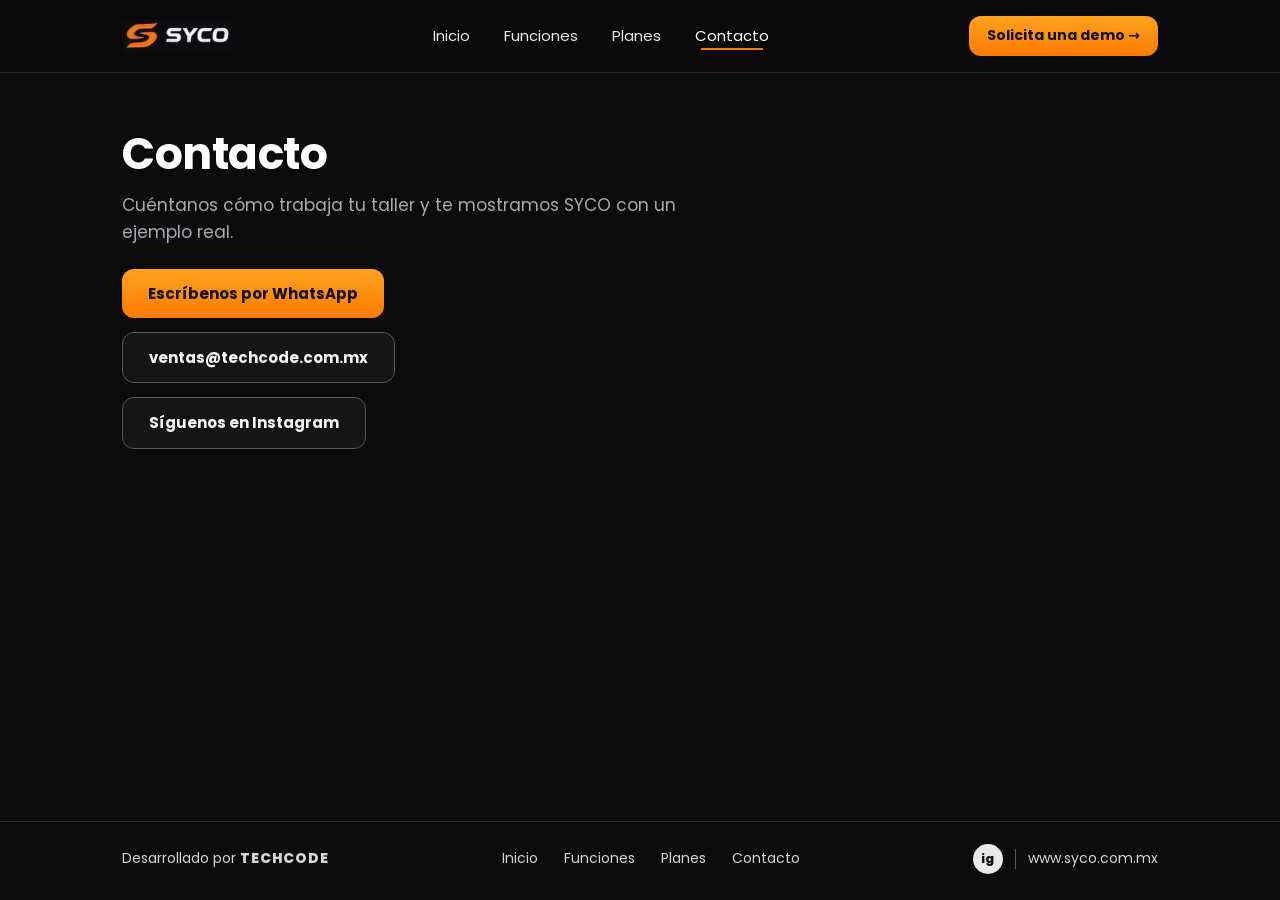
==== contacto.html @ 043d55bd "PW SYCO" ====
<!DOCTYPE html>
<html lang="es"><head><meta charset="utf-8"><meta name="viewport" content="width=device-width, initial-scale=1">
<title>Contacto | SYCO</title><meta name="description" content="SYCO: software de gestión para talleres mecánicos.">
<link rel="icon" href="logo-nav.jpg">
<link href="https://fonts.googleapis.com/css2?family=Poppins:wght@400;500;600;700;800&display=swap" rel="stylesheet">
<link rel="stylesheet" href="style.css"></head><body>
<header><div class="wrap nav"><a href="index.html" class="logo" aria-label="SYCO, inicio"><img src="logo-nav.jpg" alt="SYCO"></a>
<nav><a href="index.html">Inicio</a><a href="funciones.html">Funciones</a><a href="planes.html">Planes</a><a href="contacto.html" class=active>Contacto</a></nav><a class="btn sm" href="contacto.html">Solicita una demo →</a></div></header>
<main><section class="page-head"><div class="wrap"><h1 class="metal">Contacto</h1>
<p>Cuéntanos cómo trabaja tu taller y te mostramos SYCO con un ejemplo real.</p>
<div class="contact-list"><div><a class="btn" href="https://wa.me/524442529506?text=Hola%2C%20quiero%20informaci%C3%B3n%20de%20SYCO">Escríbenos por WhatsApp</a></div>
<!-- CAMBIA el correo -->
<div><a class="btn ghost" href="mailto:ventas@techcode.com.mx">ventas@techcode.com.mx</a></div>
<div><a class="btn ghost" href="https://www.instagram.com/syco.mx/" aria-label="Instagram" target="_blank" rel="noopener noreferrer">Síguenos en Instagram</a></div></div></div></section></main>
<footer><div class="wrap fgrid"><span>Desarrollado por <span class="tc">TECHCODE</span></span>
<nav><a href="index.html">Inicio</a><a href="funciones.html">Funciones</a><a href="planes.html">Planes</a><a href="contacto.html" class=active>Contacto</a></nav>
<div class="footer-site"><a href="https://www.instagram.com/syco.mx/" aria-label="Instagram" target="_blank" rel="noopener noreferrer">ig</a><span class="footer-separator" aria-hidden="true"></span><span>www.syco.com.mx</span></div></div></footer></body></html>
---- style.css ----
:root{--bg:#09090a;--panel:#141518;--line:#2b2d32;--text:#f4f4f5;--muted:#a7aab1;--o:#ff7a00;--o2:#ffa21f;--od:#e66c00;
--metal:linear-gradient(180deg,#fff 0%,#d7d9de 45%,#8f939b 100%);--fire:linear-gradient(100deg,#fff 0%,#c9ccd2 35%,#ff9a1f 70%,#ff6a00 100%)}
*{box-sizing:border-box;margin:0}
html{scroll-behavior:smooth}
body{font-family:'Saira',system-ui,-apple-system,'Segoe UI',Roboto,sans-serif;background:var(--bg);color:var(--text);line-height:1.55;font-size:17px;position:relative;overflow-x:hidden;
background-image:radial-gradient(ellipse at 50% -10%,#24262b 0,transparent 60%)}
/* franjas diagonales como en el logo */
body::before,body::after{content:"";position:fixed;z-index:0;pointer-events:none;width:5px;height:520px;background:var(--o);transform:rotate(38deg);opacity:.85;box-shadow:22px 0 0 -1px #1d1e22,40px 0 0 -2px var(--o)}
body::before{left:-8px;top:-170px}
body::after{right:-8px;bottom:-170px}
header,main,footer{position:relative;z-index:1}
a{color:inherit;text-decoration:none}
:focus-visible{outline:2px solid var(--o);outline-offset:3px}
.wrap{max-width:1080px;margin:0 auto;padding:0 22px}
section{padding:72px 0}
header{position:sticky;top:0;z-index:10;background:rgba(9,9,10,.9);backdrop-filter:blur(8px);border-bottom:1px solid var(--line)}
.nav{display:flex;align-items:center;justify-content:space-between;height:64px}
.logo{display:flex;align-items:center;gap:10px;font-family:'Michroma','Saira',sans-serif;font-style:italic;font-size:20px;letter-spacing:1px;background:var(--metal);-webkit-background-clip:text;background-clip:text;color:transparent}
.logo img{border-radius:50%;border:2px solid var(--o)}
.nav nav{display:flex;gap:22px;align-items:center;font-size:15px;color:var(--muted)}
.nav nav a:hover,.nav nav a.active{color:var(--o)}
.btn{display:inline-block;background:linear-gradient(180deg,var(--o2),var(--o));color:#111;font-weight:700;padding:13px 28px;border-radius:999px;box-shadow:0 6px 22px rgba(255,122,0,.28);transition:transform .15s,box-shadow .15s}
.btn:hover{transform:translateY(-1px);box-shadow:0 10px 28px rgba(255,122,0,.4)}
.btn.ghost{background:transparent;color:var(--text);border:1px solid #484b52;box-shadow:none}
.btn.ghost:hover{border-color:var(--o);color:var(--o)}
.btn.sm{padding:8px 18px;font-size:15px}
/* tipografía */
h1,h2{font-family:'Michroma','Saira',sans-serif;font-style:italic;font-weight:400;line-height:1.12;text-transform:uppercase}
h1{font-size:clamp(28px,5vw,50px)}
h2{font-size:clamp(22px,3.4vw,32px);margin-bottom:12px}
.metal{background:var(--fire);-webkit-background-clip:text;background-clip:text;color:transparent}
.px{display:grid;grid-template-columns:repeat(3,10px);gap:3px;margin-bottom:18px;transform:skewX(-20deg)}
.px i{width:10px;height:10px;background:var(--o)}.px i:nth-child(2),.px i:nth-child(4),.px i:nth-child(6){background:transparent}
.lead{color:var(--muted);margin:20px 0 30px;max-width:46ch;font-size:19px}
.sub{color:var(--muted);max-width:56ch;margin-bottom:36px}
.tagline{letter-spacing:.28em;font-size:13px;color:var(--muted);margin-top:22px}
.actions{display:flex;gap:12px;flex-wrap:wrap}
.note{margin-top:16px;color:var(--muted);font-size:15px}
.hero{padding-top:64px}
.hero .wrap{display:grid;grid-template-columns:1.1fr .9fr;gap:48px;align-items:center}
.phone{justify-self:center;max-width:290px;border:3px solid #34363c;border-radius:30px;overflow:hidden;box-shadow:0 0 0 1px var(--o),0 24px 70px rgba(255,122,0,.22)}
.phone img{display:block;width:100%;height:auto}
.brand{padding:24px 0}
.brand img{width:100%;height:auto;border-radius:6px 36px 6px 36px;border:1px solid var(--line);display:block}
.page-head{padding:56px 0 8px}
.page-head p{color:var(--muted);max-width:56ch;margin-top:14px}
/* tarjetas con esquinas asimétricas */
.card,.plan,.extras div,.steps div.s{background:var(--panel);border:1px solid var(--line);border-radius:6px 26px 6px 26px;padding:26px}
.two{display:grid;grid-template-columns:repeat(auto-fit,minmax(300px,1fr));gap:20px}
.card h3{margin-bottom:10px;color:var(--o2);font-size:20px}
.card ul{list-style:none;padding:0;color:var(--muted);font-size:16px}
.card li,.plan li{padding:4px 0 4px 24px;position:relative}
.card li::before,.plan li::before{content:"✓";position:absolute;left:0;color:var(--o);font-weight:700}
.steps{display:grid;grid-template-columns:repeat(auto-fit,minmax(220px,1fr));gap:24px;counter-reset:s}
.steps div{counter-increment:s;padding-top:14px;border-top:3px solid var(--o)}
.steps div::before{content:counter(s);font-family:'Michroma',sans-serif;font-style:italic;font-size:28px;color:var(--o)}
.steps h3{font-size:19px;margin:6px 0 2px}.steps p{color:var(--muted);font-size:16px}
.plans{display:grid;grid-template-columns:repeat(auto-fit,minmax(230px,1fr));gap:16px}
.plan{display:flex;flex-direction:column}
.plan.hot{border-color:var(--o);box-shadow:0 0 0 1px var(--o),0 18px 50px rgba(255,122,0,.15)}
.plan h3{font-size:22px}
.price{font-size:36px;font-weight:800;margin:8px 0 2px;background:var(--metal);-webkit-background-clip:text;background-clip:text;color:transparent}
.price small{font-size:15px;font-weight:400;color:var(--muted);-webkit-text-fill-color:var(--muted)}
.plan ul{list-style:none;padding:0;margin:16px 0 24px;color:var(--muted);font-size:16px;flex:1}
.plan .btn{text-align:center}
.extras{display:grid;grid-template-columns:repeat(auto-fit,minmax(230px,1fr));gap:16px;margin-top:16px}
.extras div{border-style:dashed;padding:18px 22px}.extras strong{color:var(--o2)}
.incl{margin-top:40px}.incl ul{list-style:none;padding:0;display:flex;flex-wrap:wrap;gap:10px;margin-top:14px}
.incl li{border:1px solid var(--line);border-radius:999px;padding:6px 16px;font-size:15px;color:var(--muted)}
.faq details{border-bottom:1px solid var(--line);padding:16px 0}.faq summary{cursor:pointer;font-weight:700}.faq p{color:var(--muted);margin-top:8px}
.cta{background:linear-gradient(180deg,transparent,#141518);border-top:1px solid var(--line);text-align:center}
.cta p{color:var(--muted);margin:0 auto 26px;max-width:50ch}
.contact-list{display:grid;gap:14px;margin-top:24px;justify-items:start}
footer{padding:30px 0;color:var(--muted);font-size:14px;text-align:center;border-top:1px solid var(--line)}
@media(max-width:820px){.hero .wrap{grid-template-columns:1fr}.nav nav{gap:12px}.nav nav a:not(.btn){font-size:14px}section{padding:52px 0}.logo{font-size:16px}}
@media(max-width:520px){.nav nav a:not(.btn):not(.active){display:none}}
@media(prefers-reduced-motion:reduce){html{scroll-behavior:auto}.btn{transition:none}}

/* ===== Estilo mockup ===== */
body{font-family:'Poppins',system-ui,sans-serif;background:#0b0b0c;background-image:none;min-height:100vh;display:flex;flex-direction:column}
main{flex:1}
body::before,body::after{display:none}
h1,h2{font-family:'Poppins',sans-serif;font-style:normal;text-transform:none;font-weight:700;letter-spacing:-.5px}
.logo{background:none;color:inherit;-webkit-text-fill-color:initial}
.logo img{border:0;border-radius:0;height:34px;width:auto;mix-blend-mode:screen}
.nav{height:72px}
.nav nav{gap:34px;color:#e9e9ea}
.nav nav a.active{color:#fff;box-shadow:0 8px 0 -6px var(--o)}
.nav nav a:hover{color:var(--o)}
.btn{border-radius:12px;padding:13px 26px;font-size:15px;box-shadow:none}
.btn.sm{padding:9px 18px;font-size:14px}
.btn.ghost{border:1px solid #55585f;background:rgba(255,255,255,.04)}
.eyebrow{color:var(--o);font-weight:600;font-size:13px;letter-spacing:.04em;text-transform:uppercase;margin-bottom:14px}
.h-hero{position:relative;padding:48px 0 40px;background:radial-gradient(ellipse at 75% 40%,#1c1d21 0,#0b0b0c 70%)}
.h-hero .wrap{display:grid;grid-template-columns:.95fr 1.05fr;gap:20px;align-items:center}
.h-hero h1{font-size:clamp(34px,5vw,56px);line-height:1.08}
.h-hero h1 em{display:block;font-style:normal;color:var(--o);font-weight:800}
.h-hero .slogan{margin-top:14px;color:#f4f4f5;font-size:16px;font-weight:600;letter-spacing:.08em}
.h-hero .slogan span{color:var(--o);padding:0 5px}
.h-hero .lead{font-size:18px;color:#d3d5d9;max-width:44ch}
.h-hero .shot{width:100%;height:auto;display:block;border-radius:14px;mask-image:linear-gradient(90deg,transparent,#000 14%,#000 94%,transparent)}
.mini{display:flex;gap:22px;flex-wrap:wrap;margin-top:34px;font-size:13px;color:#cfd1d5}
.mini div{display:flex;gap:10px;align-items:center;padding-right:22px;border-right:1px solid #33353a}
.mini div:last-child{border:0}
.mini svg,.ft svg{width:26px;height:26px;stroke:#e6e6e8;fill:none;stroke-width:1.7;stroke-linecap:round;stroke-linejoin:round;flex:none}
.band{border-top:1px solid #1d1e21;padding:44px 0}
.f-wrap{display:grid;grid-template-columns:1fr 3fr;gap:30px;align-items:center}
.f-wrap h2{font-size:30px;margin-bottom:10px}
.f-wrap p{color:#c4c6cb;font-size:15px}
.ftl{display:grid;grid-template-columns:repeat(auto-fit,minmax(150px,1fr));gap:12px}
.ft{background:#131417;border:1px solid #232529;border-radius:12px;padding:18px}
.ft svg{stroke:var(--o);width:30px;height:30px;margin-bottom:12px}
.ft h3{font-size:15px;line-height:1.25;margin-bottom:6px}
.ft p{font-size:12.5px;color:#a7aab1;line-height:1.4}
.opt{display:grid;grid-template-columns:1.05fr 1fr;gap:36px;align-items:center}
.opt img.m{width:100%;height:auto;border-radius:14px;display:block}
.opt h2{font-size:32px}.opt p{color:#c4c6cb}
.chk{list-style:none;padding:0;margin:18px 0 0}
.chk li{padding:6px 0 6px 30px;position:relative}
.chk li::before{content:"✓";position:absolute;left:0;color:var(--o);font-weight:800}
.grow{display:grid;justify-items:center;gap:14px}
.grow svg{width:110px;stroke:var(--o);fill:none;stroke-width:5;stroke-linecap:round;stroke-linejoin:round}
.grow div{border:1px solid #2a2c31;background:#131417;border-radius:14px;padding:22px 24px;font-weight:600;font-size:19px;line-height:1.35}
.pr{display:grid;grid-template-columns:.9fr 3fr;gap:30px;align-items:start}
.pr h2{font-size:34px}.pr p{color:#c4c6cb}
.pr hr{border:0;width:60px;height:3px;background:var(--o);margin:28px 0 8px}
.pr img{width:100%;height:auto;mix-blend-mode:screen}
.cards{display:grid;grid-template-columns:repeat(auto-fit,minmax(190px,1fr));gap:14px}
.pc{background:#131417;border:1px solid #2a2c31;border-radius:14px;padding:22px;position:relative;display:flex;flex-direction:column}
.pc.hot{border:2px solid var(--o);box-shadow:0 0 40px rgba(255,122,0,.15)}
.pc .badge{position:absolute;top:-12px;left:50%;transform:translateX(-50%);background:var(--o);color:#111;font-size:11px;font-weight:700;padding:3px 12px;border-radius:8px}
.pc h3{font-size:18px}.pc small.d{color:#a7aab1;font-size:12.5px}
.pc .pp{font-size:28px;font-weight:700;margin:10px 0}.pc .pp small{font-size:13px;color:#a7aab1;font-weight:500}
.pc ul{list-style:none;padding:0;margin:0 0 18px;font-size:13.5px;color:#d3d5d9;flex:1}
.pc li{padding:4px 0 4px 22px;position:relative}.pc li::before{content:"✓";position:absolute;left:0;color:var(--o);font-weight:800}
.pc .btn{text-align:center;padding:10px;font-size:14px;border-radius:999px}
.pc .btn.ghost{background:transparent;border:1.5px solid #e9e9ea}
.cta2{display:flex;align-items:center;gap:26px;border:1px solid #26282c;background:#101113;border-radius:16px;padding:22px 30px;margin:0 0 30px}
.cta2 img{height:42px;width:auto;mix-blend-mode:screen;padding-right:26px;border-right:1px solid #33353a;box-sizing:content-box}
.cta2 h3{font-size:19px}.cta2 p{color:#b5b8be;font-size:14.5px}.cta2 .btn{margin-left:auto;white-space:nowrap}
.fgrid{display:flex;align-items:center;justify-content:space-between;gap:20px;flex-wrap:wrap;font-size:14px;color:#d3d5d9}
.fgrid nav{display:flex;gap:26px;flex-wrap:wrap}
.soc{display:flex;gap:10px}.soc a{width:30px;height:30px;border-radius:50%;background:#e9e9ea;color:#111;display:grid;place-items:center;font-weight:800;font-size:12px}
.footer-site{display:flex;align-items:center;gap:12px;white-space:nowrap}
.footer-site a{width:30px;height:30px;border-radius:50%;background:#e9e9ea;color:#111;display:grid;place-items:center;font-weight:800;font-size:12px}
.footer-separator{width:1px;height:20px;background:#55585f}
footer{text-align:left;padding:22px 0 26px}
.tc{font-weight:800;letter-spacing:.06em}
@media(max-width:900px){.h-hero .wrap,.f-wrap,.opt,.pr{grid-template-columns:1fr}.cta2{flex-wrap:wrap}.cta2 .btn{margin-left:0}.nav nav a:not(.btn){display:none}}

/* ===== Funciones ===== */
.page-head h1{font-size:clamp(28px,4.4vw,44px);max-width:20ch;background:none;-webkit-text-fill-color:initial;color:#fff}
.page-head .eyebrow{margin-bottom:12px}
.bens{display:grid;grid-template-columns:repeat(auto-fit,minmax(280px,1fr));gap:18px}
.ben{background:#131417;border:1px solid #232529;border-radius:14px;padding:28px}
.ben svg{width:34px;height:34px;stroke:var(--o);fill:none;stroke-width:1.7;stroke-linecap:round;stroke-linejoin:round;margin-bottom:16px}
.ben h3{font-size:19px;margin-bottom:8px;line-height:1.3}
.ben p{color:#b9bcc2;font-size:15.5px}
.also{border-top:1px solid #1d1e21;padding-top:32px;display:grid;grid-template-columns:1fr 1.5fr;gap:30px}
.also h2{font-size:26px}
.also .chk{margin:0;color:#d3d5d9}
@media(max-width:820px){.also{grid-template-columns:1fr;gap:10px}}
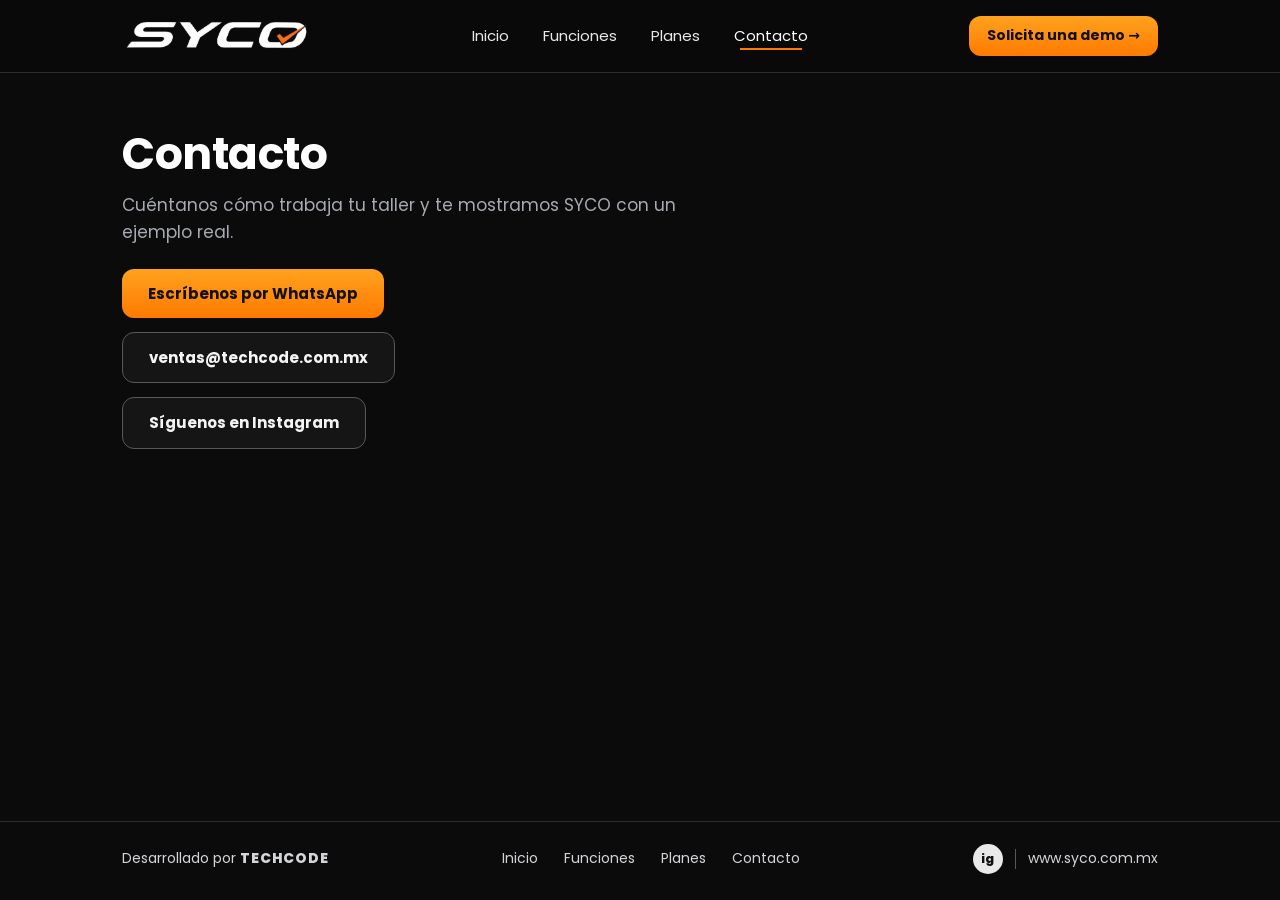
==== commit 43b0f4e4: "Correciones pagina principal" ====
--- a/contacto.html
+++ b/contacto.html
@@ -1,10 +1,10 @@
 <!DOCTYPE html>
 <html lang="es"><head><meta charset="utf-8"><meta name="viewport" content="width=device-width, initial-scale=1">
 <title>Contacto | SYCO</title><meta name="description" content="SYCO: software de gestión para talleres mecánicos.">
-<link rel="icon" href="logo-nav.jpg">
+<link rel="icon" type="image/png" href="../../imagenes/logoS.png" />
 <link href="https://fonts.googleapis.com/css2?family=Poppins:wght@400;500;600;700;800&display=swap" rel="stylesheet">
 <link rel="stylesheet" href="style.css"></head><body>
-<header><div class="wrap nav"><a href="index.html" class="logo" aria-label="SYCO, inicio"><img src="logo-nav.jpg" alt="SYCO"></a>
+<header><div class="wrap nav"><a href="index.html" class="logo" aria-label="SYCO, inicio"><img src="logo-wordmark.jpg" alt="SYCO"></a>
 <nav><a href="index.html">Inicio</a><a href="funciones.html">Funciones</a><a href="planes.html">Planes</a><a href="contacto.html" class=active>Contacto</a></nav><a class="btn sm" href="contacto.html">Solicita una demo →</a></div></header>
 <main><section class="page-head"><div class="wrap"><h1 class="metal">Contacto</h1>
 <p>Cuéntanos cómo trabaja tu taller y te mostramos SYCO con un ejemplo real.</p>
--- a/style.css
+++ b/style.css
@@ -34,7 +34,7 @@
 .lead{color:var(--muted);margin:20px 0 30px;max-width:46ch;font-size:19px}
 .sub{color:var(--muted);max-width:56ch;margin-bottom:36px}
 .tagline{letter-spacing:.28em;font-size:13px;color:var(--muted);margin-top:22px}
-.actions{display:flex;gap:12px;flex-wrap:wrap}
+.actions{display:flex;gap:8px;flex-wrap:nowrap;align-items:center;justify-content:flex-start}
 .note{margin-top:16px;color:var(--muted);font-size:15px}
 .hero{padding-top:64px}
 .hero .wrap{display:grid;grid-template-columns:1.1fr .9fr;gap:48px;align-items:center}
@@ -82,7 +82,7 @@
 body::before,body::after{display:none}
 h1,h2{font-family:'Poppins',sans-serif;font-style:normal;text-transform:none;font-weight:700;letter-spacing:-.5px}
 .logo{background:none;color:inherit;-webkit-text-fill-color:initial}
-.logo img{border:0;border-radius:0;height:34px;width:auto;mix-blend-mode:screen}
+.logo img{border:0;border-radius:0;height:36px;width:auto;mix-blend-mode:screen}
 .nav{height:72px}
 .nav nav{gap:34px;color:#e9e9ea}
 .nav nav a.active{color:#fff;box-shadow:0 8px 0 -6px var(--o)}
@@ -92,14 +92,17 @@
 .btn.ghost{border:1px solid #55585f;background:rgba(255,255,255,.04)}
 .eyebrow{color:var(--o);font-weight:600;font-size:13px;letter-spacing:.04em;text-transform:uppercase;margin-bottom:14px}
 .h-hero{position:relative;padding:48px 0 40px;background:radial-gradient(ellipse at 75% 40%,#1c1d21 0,#0b0b0c 70%)}
-.h-hero .wrap{display:grid;grid-template-columns:.95fr 1.05fr;gap:20px;align-items:center}
+.h-hero .wrap{display:grid;grid-template-columns:minmax(0,.78fr) minmax(0,1.22fr);gap:18px;align-items:start}
 .h-hero h1{font-size:clamp(34px,5vw,56px);line-height:1.08}
 .h-hero h1 em{display:block;font-style:normal;color:var(--o);font-weight:800}
-.h-hero .slogan{margin-top:14px;color:#f4f4f5;font-size:16px;font-weight:600;letter-spacing:.08em}
+.h-hero h1 em img{display:block;width:clamp(200px,24vw,290px);height:auto;object-fit:contain;mix-blend-mode:screen}
+.h-hero .slogan{margin-top:14px;color:#f4f4f5;font-size:16px;font-weight:600;letter-spacing:.08em;width:100%;white-space:nowrap}
 .h-hero .slogan span{color:var(--o);padding:0 5px}
 .h-hero .lead{font-size:18px;color:#d3d5d9;max-width:44ch}
-.h-hero .shot{width:100%;height:auto;display:block;border-radius:14px;mask-image:linear-gradient(90deg,transparent,#000 14%,#000 94%,transparent)}
-.mini{display:flex;gap:22px;flex-wrap:wrap;margin-top:34px;font-size:13px;color:#cfd1d5}
+.actions .btn{white-space:nowrap;flex-shrink:1;min-width:0;padding:11px 10px;font-size:13px}
+.actions .btn.ghost{flex-shrink:0}
+.h-hero .shot{width:100%;max-width:none;height:auto;align-self:start;margin-top:46px;display:block;border-radius:14px;object-fit:contain;object-position:center;mask-image:linear-gradient(90deg,transparent 0,#000 8%,#000 92%,transparent 100%)}
+.mini{display:flex;width:100%;gap:22px;flex-wrap:nowrap;margin-top:34px;font-size:13px;color:#cfd1d5}
 .mini div{display:flex;gap:10px;align-items:center;padding-right:22px;border-right:1px solid #33353a}
 .mini div:last-child{border:0}
 .mini svg,.ft svg{width:26px;height:26px;stroke:#e6e6e8;fill:none;stroke-width:1.7;stroke-linecap:round;stroke-linejoin:round;flex:none}
@@ -136,7 +139,7 @@
 .pc .btn{text-align:center;padding:10px;font-size:14px;border-radius:999px}
 .pc .btn.ghost{background:transparent;border:1.5px solid #e9e9ea}
 .cta2{display:flex;align-items:center;gap:26px;border:1px solid #26282c;background:#101113;border-radius:16px;padding:22px 30px;margin:0 0 30px}
-.cta2 img{height:42px;width:auto;mix-blend-mode:screen;padding-right:26px;border-right:1px solid #33353a;box-sizing:content-box}
+.cta2 img{height:38px;width:auto;mix-blend-mode:screen;padding-right:26px;border-right:1px solid #33353a;box-sizing:content-box}
 .cta2 h3{font-size:19px}.cta2 p{color:#b5b8be;font-size:14.5px}.cta2 .btn{margin-left:auto;white-space:nowrap}
 .fgrid{display:flex;align-items:center;justify-content:space-between;gap:20px;flex-wrap:wrap;font-size:14px;color:#d3d5d9}
 .fgrid nav{display:flex;gap:26px;flex-wrap:wrap}
@@ -146,7 +149,7 @@
 .footer-separator{width:1px;height:20px;background:#55585f}
 footer{text-align:left;padding:22px 0 26px}
 .tc{font-weight:800;letter-spacing:.06em}
-@media(max-width:900px){.h-hero .wrap,.f-wrap,.opt,.pr{grid-template-columns:1fr}.cta2{flex-wrap:wrap}.cta2 .btn{margin-left:0}.nav nav a:not(.btn){display:none}}
+@media(max-width:900px){.h-hero .wrap,.f-wrap,.opt,.pr{grid-template-columns:1fr}.h-hero .shot{width:100%;height:auto;margin-top:24px;border-radius:14px;mask-image:linear-gradient(180deg,transparent 0,#000 16%,#000 100%)}.cta2{flex-wrap:wrap}.cta2 .btn{margin-left:0}.nav nav a:not(.btn){display:none}}
 
 /* ===== Funciones ===== */
 .page-head h1{font-size:clamp(28px,4.4vw,44px);max-width:20ch;background:none;-webkit-text-fill-color:initial;color:#fff}
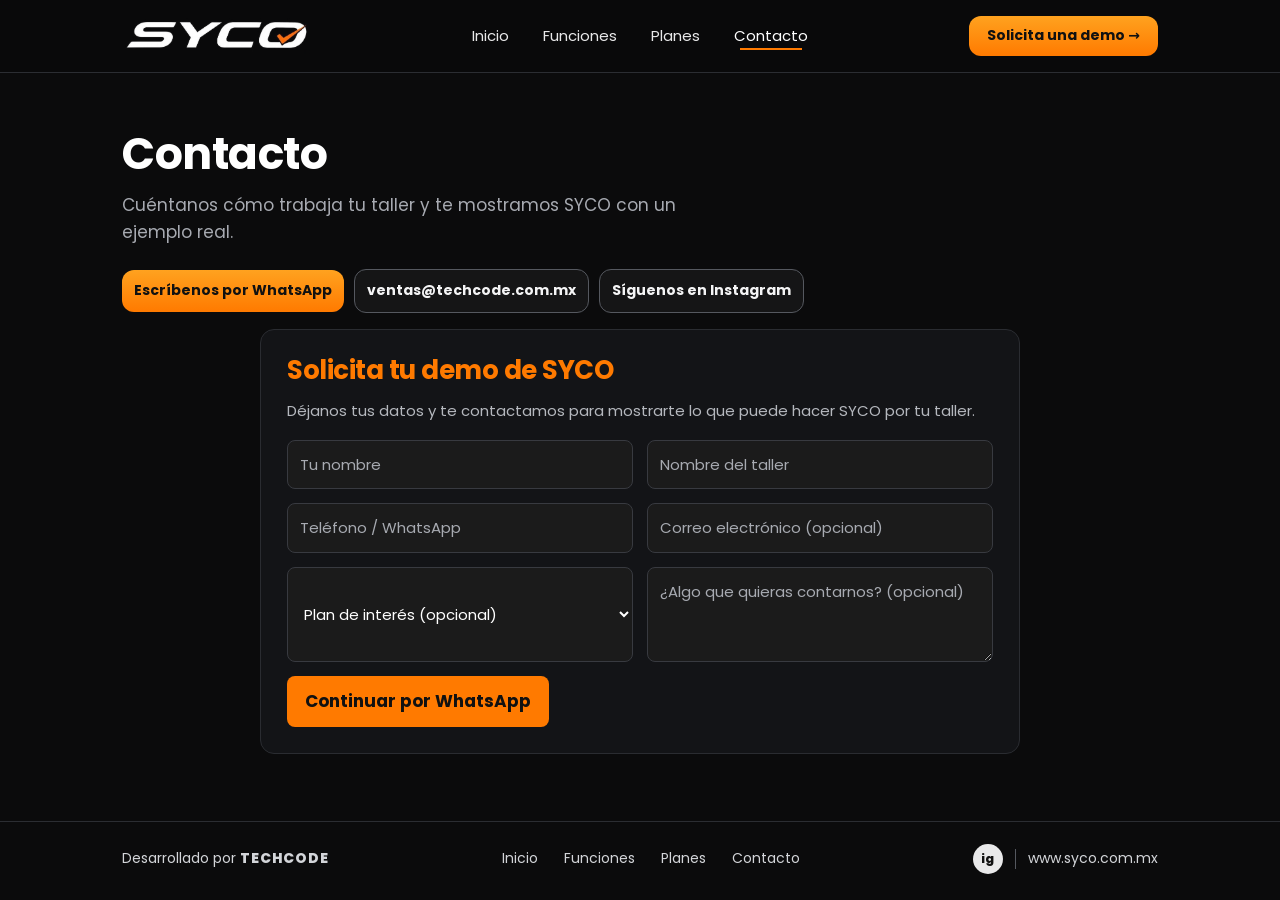
==== commit 972d1885: "Se agrega formulario para solicitar demo" ====
--- a/contacto.html
+++ b/contacto.html
@@ -1,17 +1,34 @@
 <!DOCTYPE html>
 <html lang="es"><head><meta charset="utf-8"><meta name="viewport" content="width=device-width, initial-scale=1">
 <title>Contacto | SYCO</title><meta name="description" content="SYCO: software de gestión para talleres mecánicos.">
-<link rel="icon" type="image/png" href="../../imagenes/logoS.png" />
+<link rel="icon" type="image/png" href="source/logoS.png" />
 <link href="https://fonts.googleapis.com/css2?family=Poppins:wght@400;500;600;700;800&display=swap" rel="stylesheet">
-<link rel="stylesheet" href="style.css"></head><body>
-<header><div class="wrap nav"><a href="index.html" class="logo" aria-label="SYCO, inicio"><img src="logo-wordmark.jpg" alt="SYCO"></a>
-<nav><a href="index.html">Inicio</a><a href="funciones.html">Funciones</a><a href="planes.html">Planes</a><a href="contacto.html" class=active>Contacto</a></nav><a class="btn sm" href="contacto.html">Solicita una demo →</a></div></header>
+<link rel="stylesheet" href="style.css"><script src="demo.js" defer></script></head><body>
+<header><div class="wrap nav"><a href="index.html" class="logo" aria-label="SYCO, inicio"><img src="source/logo-wordmark.jpg" alt="SYCO"></a>
+<nav><a href="index.html">Inicio</a><a href="funciones.html">Funciones</a><a href="planes.html">Planes</a><a href="contacto.html" class=active>Contacto</a></nav><a class="btn sm" href="#contactDemoForm">Solicita una demo →</a></div></header>
 <main><section class="page-head"><div class="wrap"><h1 class="metal">Contacto</h1>
 <p>Cuéntanos cómo trabaja tu taller y te mostramos SYCO con un ejemplo real.</p>
 <div class="contact-list"><div><a class="btn" href="https://wa.me/524442529506?text=Hola%2C%20quiero%20informaci%C3%B3n%20de%20SYCO">Escríbenos por WhatsApp</a></div>
 <!-- CAMBIA el correo -->
 <div><a class="btn ghost" href="mailto:ventas@techcode.com.mx">ventas@techcode.com.mx</a></div>
-<div><a class="btn ghost" href="https://www.instagram.com/syco.mx/" aria-label="Instagram" target="_blank" rel="noopener noreferrer">Síguenos en Instagram</a></div></div></div></section></main>
+<div><a class="btn ghost" href="https://www.instagram.com/syco.mx/" aria-label="Instagram" target="_blank" rel="noopener noreferrer">Síguenos en Instagram</a></div></div></div></section>
+<section class="contact-demo"><div class="wrap"><form class="contact-form" id="contactDemoForm" data-demo-form>
+    <h2>Solicita tu demo de SYCO</h2>
+    <p>Déjanos tus datos y te contactamos para mostrarte lo que puede hacer SYCO por tu taller.</p>
+      <input type="text" name="nombre" placeholder="Tu nombre" aria-label="Tu nombre" required>
+      <input type="text" name="taller" placeholder="Nombre del taller" aria-label="Nombre del taller" required>
+      <input type="tel" name="telefono" placeholder="Teléfono / WhatsApp" aria-label="Teléfono / WhatsApp" required>
+      <input type="email" name="email" placeholder="Correo electrónico (opcional)" aria-label="Correo electrónico">
+      <select name="plan" aria-label="Plan de interés (opcional)">
+        <option value="">Plan de interés (opcional)</option>
+        <option>Básico</option>
+        <option>Estándar</option>
+        <option>Pro</option>
+        <option>Personalizado</option>
+      </select>
+      <textarea name="mensaje" rows="3" placeholder="¿Algo que quieras contarnos? (opcional)" aria-label="Mensaje opcional"></textarea>
+      <button type="submit" class="btn-demo">Continuar por WhatsApp</button>
+  </form></div></section></main>
 <footer><div class="wrap fgrid"><span>Desarrollado por <span class="tc">TECHCODE</span></span>
 <nav><a href="index.html">Inicio</a><a href="funciones.html">Funciones</a><a href="planes.html">Planes</a><a href="contacto.html" class=active>Contacto</a></nav>
 <div class="footer-site"><a href="https://www.instagram.com/syco.mx/" aria-label="Instagram" target="_blank" rel="noopener noreferrer">ig</a><span class="footer-separator" aria-hidden="true"></span><span>www.syco.com.mx</span></div></div></footer></body></html>
--- a/style.css
+++ b/style.css
@@ -70,7 +70,19 @@
 .faq details{border-bottom:1px solid var(--line);padding:16px 0}.faq summary{cursor:pointer;font-weight:700}.faq p{color:var(--muted);margin-top:8px}
 .cta{background:linear-gradient(180deg,transparent,#141518);border-top:1px solid var(--line);text-align:center}
 .cta p{color:var(--muted);margin:0 auto 26px;max-width:50ch}
-.contact-list{display:grid;gap:14px;margin-top:24px;justify-items:start}
+.contact-list{display:flex;flex-wrap:wrap;align-items:center;gap:10px;margin-top:24px}
+.contact-list .btn{padding:10px 12px;font-size:14px;white-space:nowrap}
+.contact-demo{padding:8px 0 64px}
+.contact-form{display:grid;grid-template-columns:repeat(2,minmax(0,1fr));gap:14px;max-width:760px;margin:0 auto;padding:26px;background:#131417;border:1px solid #2a2c31;border-radius:14px;scroll-margin-top:100px}
+.contact-form h2,.contact-form>p,.contact-form .btn-demo{grid-column:1/-1}
+.contact-form h2{margin:0;color:var(--o);font-size:26px}
+.contact-form>p{margin:0 0 4px;color:#b5b8be;font-size:15px}
+.contact-form input,.contact-form select,.contact-form textarea{width:100%;min-width:0;padding:12px;border:1px solid #383a40;border-radius:8px;background:#1b1b1b;color:#fff;font:inherit;font-size:15px}
+.contact-form input::placeholder,.contact-form textarea::placeholder{color:#a7aab1}
+.contact-form input:focus,.contact-form select:focus,.contact-form textarea:focus{outline:2px solid var(--o);outline-offset:1px}
+.contact-form textarea{resize:vertical}
+.contact-form .btn-demo{justify-self:start;padding:12px 18px;border:0;border-radius:8px;background:var(--o);color:#111;font:inherit;font-weight:700;cursor:pointer}
+.contact-form .btn-demo:hover{background:var(--o2)}
 footer{padding:30px 0;color:var(--muted);font-size:14px;text-align:center;border-top:1px solid var(--line)}
 @media(max-width:820px){.hero .wrap{grid-template-columns:1fr}.nav nav{gap:12px}.nav nav a:not(.btn){font-size:14px}section{padding:52px 0}.logo{font-size:16px}}
 @media(max-width:520px){.nav nav a:not(.btn):not(.active){display:none}}
@@ -102,9 +114,9 @@
 .actions .btn{white-space:nowrap;flex-shrink:1;min-width:0;padding:11px 10px;font-size:13px}
 .actions .btn.ghost{flex-shrink:0}
 .h-hero .shot{width:100%;max-width:none;height:auto;align-self:start;margin-top:46px;display:block;border-radius:14px;object-fit:contain;object-position:center;mask-image:linear-gradient(90deg,transparent 0,#000 8%,#000 92%,transparent 100%)}
-.mini{display:flex;width:100%;gap:22px;flex-wrap:nowrap;margin-top:34px;font-size:13px;color:#cfd1d5}
-.mini div{display:flex;gap:10px;align-items:center;padding-right:22px;border-right:1px solid #33353a}
-.mini div:last-child{border:0}
+.mini{display:grid;grid-column:1/-1;grid-template-columns:repeat(3,minmax(0,1fr));width:100%;gap:14px;margin-top:12px;font-size:13px;color:#cfd1d5}
+.mini div{display:flex;min-width:0;gap:10px;align-items:center;padding:12px 14px;border:1px solid #33353a;border-radius:10px}
+.mini span{font-size:12px;line-height:1.35}
 .mini svg,.ft svg{width:26px;height:26px;stroke:#e6e6e8;fill:none;stroke-width:1.7;stroke-linecap:round;stroke-linejoin:round;flex:none}
 .band{border-top:1px solid #1d1e21;padding:44px 0}
 .f-wrap{display:grid;grid-template-columns:1fr 3fr;gap:30px;align-items:center}
@@ -149,7 +161,9 @@
 .footer-separator{width:1px;height:20px;background:#55585f}
 footer{text-align:left;padding:22px 0 26px}
 .tc{font-weight:800;letter-spacing:.06em}
-@media(max-width:900px){.h-hero .wrap,.f-wrap,.opt,.pr{grid-template-columns:1fr}.h-hero .shot{width:100%;height:auto;margin-top:24px;border-radius:14px;mask-image:linear-gradient(180deg,transparent 0,#000 16%,#000 100%)}.cta2{flex-wrap:wrap}.cta2 .btn{margin-left:0}.nav nav a:not(.btn){display:none}}
+@media(max-width:900px){.h-hero .wrap,.f-wrap,.opt,.pr{grid-template-columns:1fr}.h-hero .mini{grid-column:1;grid-row:2}.h-hero .shot{grid-column:1;grid-row:3;width:100%;height:auto;margin-top:24px;border-radius:14px;mask-image:linear-gradient(180deg,transparent 0,#000 16%,#000 100%)}.cta2{flex-wrap:wrap}.cta2 .btn{margin-left:0}.nav nav a:not(.btn){display:none}}
+@media(max-width:640px){.h-hero .mini{grid-template-columns:1fr}}
+@media(max-width:600px){.contact-form{grid-template-columns:1fr;padding:20px}.contact-form h2,.contact-form>p,.contact-form .btn-demo{grid-column:1}}
 
 /* ===== Funciones ===== */
 .page-head h1{font-size:clamp(28px,4.4vw,44px);max-width:20ch;background:none;-webkit-text-fill-color:initial;color:#fff}
@@ -163,3 +177,40 @@
 .also h2{font-size:26px}
 .also .chk{margin:0;color:#d3d5d9}
 @media(max-width:820px){.also{grid-template-columns:1fr;gap:10px}}
+
+.modal{position:fixed;inset:0;z-index:9999;display:none;align-items:center;justify-content:center;overflow-y:auto;padding:16px;background:rgba(0,0,0,.78)}
+.modal.open{display:flex}
+.modal__box{position:relative;width:100%;max-width:440px;max-height:90vh;overflow-y:auto;padding:28px;background:#111;border:1px solid var(--o);border-radius:14px;color:#fff}
+.modal__box h2{margin:0 36px 6px 0;color:var(--o);font-size:24px}
+.modal__box>p{margin:0 0 16px;color:#c0c0c0;font-size:15px}
+.modal__close{position:absolute;top:8px;right:12px;padding:0 6px;background:none;border:0;color:#c0c0c0;font-size:28px;line-height:1.2;cursor:pointer}
+.modal form{display:flex;flex-direction:column;gap:10px}
+.modal input,.modal select,.modal textarea{width:100%;padding:12px;border:1px solid #383a40;border-radius:8px;background:#1b1b1b;color:#fff;font:inherit;font-size:15px}
+.modal input::placeholder,.modal textarea::placeholder{color:#a7aab1}
+.modal input:focus,.modal select:focus,.modal textarea:focus{outline:2px solid var(--o);outline-offset:1px}
+.modal .btn-demo{padding:12px;border:0;border-radius:8px;background:var(--o);color:#111;font:inherit;font-weight:700;cursor:pointer}
+.modal .btn-demo:hover{background:var(--o2)}
+.modal-open{overflow:hidden}
+
+/* ===== Funciones diseñadas para tu taller (tarjetas con imagen) ===== */
+.fn-head{max-width:620px;margin-bottom:34px}
+.fn-head h2{font-size:clamp(26px,3.6vw,36px);margin-bottom:10px}
+.fn-head p:last-child{color:#c4c6cb;font-size:16px}
+.fn-grid{display:grid;grid-template-columns:repeat(2,minmax(0,1fr));gap:34px 28px}
+.fn img,.fn .fimg{display:block;width:100%;aspect-ratio:16/9;object-fit:cover;border-radius:18px;border:1px solid #232529;margin-bottom:16px}
+.fn .fimg.ph{display:grid;place-items:center;background:radial-gradient(ellipse at 50% 40%,#22242a,#131417)}
+.fn .fimg.ph svg{width:64px;height:64px;stroke:var(--o);fill:none;stroke-width:1.5;stroke-linecap:round;stroke-linejoin:round}
+.fn h3{font-size:20px;font-weight:600;margin-bottom:6px}
+.fn p{color:#b9bcc2;font-size:15.5px;line-height:1.5;max-width:48ch}
+@media(max-width:700px){.fn-grid{grid-template-columns:1fr;gap:28px}}
+
+/* ===== Funciones: imagen + texto (4 columnas) ===== */
+.fn-grid4{display:grid;grid-template-columns:repeat(4,minmax(0,1fr));gap:30px 18px}
+.fn-grid4 .fn img{display:block;width:100%;height:auto;aspect-ratio:auto;object-fit:fill;border:0;border-radius:0;margin-bottom:-34px;position:relative;z-index:0}
+.fn-grid4 .fn h3,.fn-grid4 .fn p{position:relative;z-index:1}
+.fn-grid4 .fn h3{font-size:16px;font-weight:600;margin-bottom:6px;line-height:1.3}
+.fn-grid4 .fn p{font-size:13.5px;color:#b9bcc2;line-height:1.5}
+@media(max-width:900px){.fn-grid4{grid-template-columns:repeat(2,minmax(0,1fr))}}
+@media(max-width:480px){.fn-grid4{grid-template-columns:1fr}}
+
+.fn-grid4 .fn>svg{display:block;position:relative;z-index:1;width:30px;height:30px;stroke:var(--o);fill:none;stroke-width:1.7;stroke-linecap:round;stroke-linejoin:round;margin-bottom:8px}
